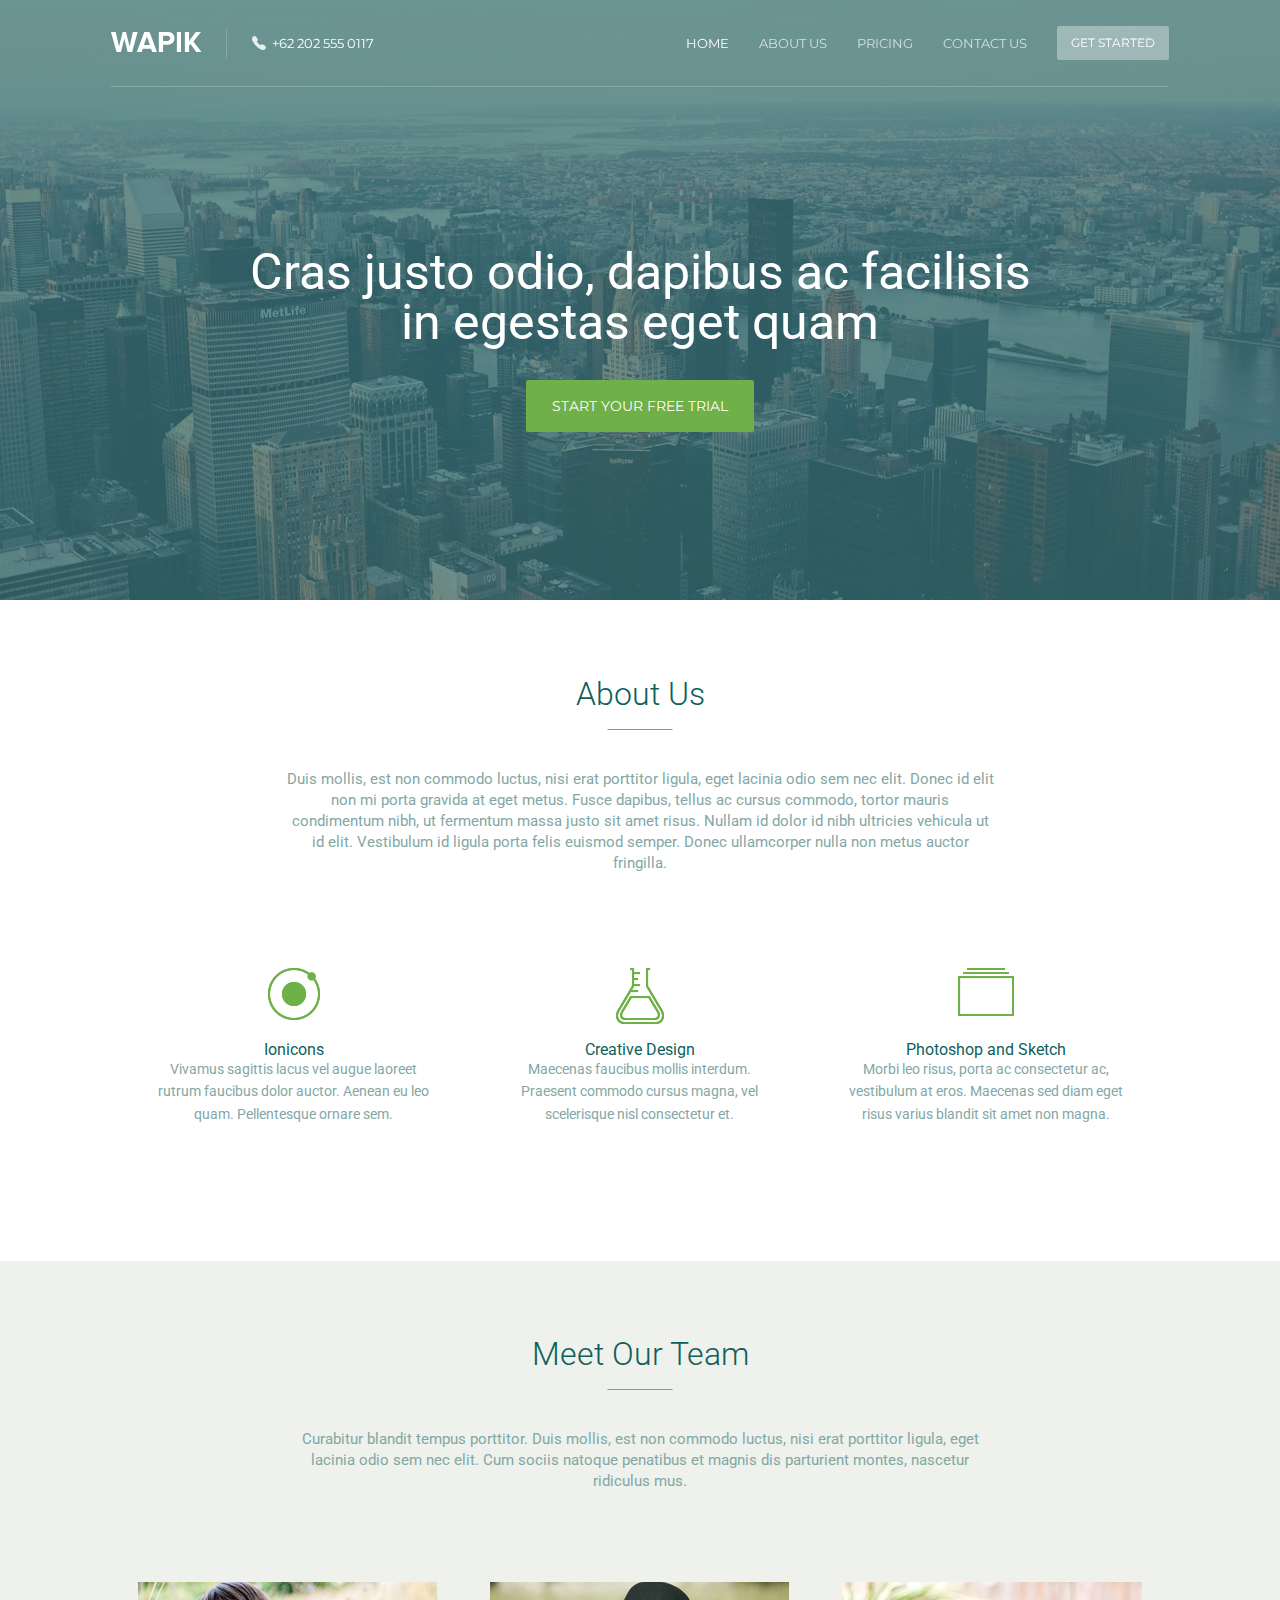
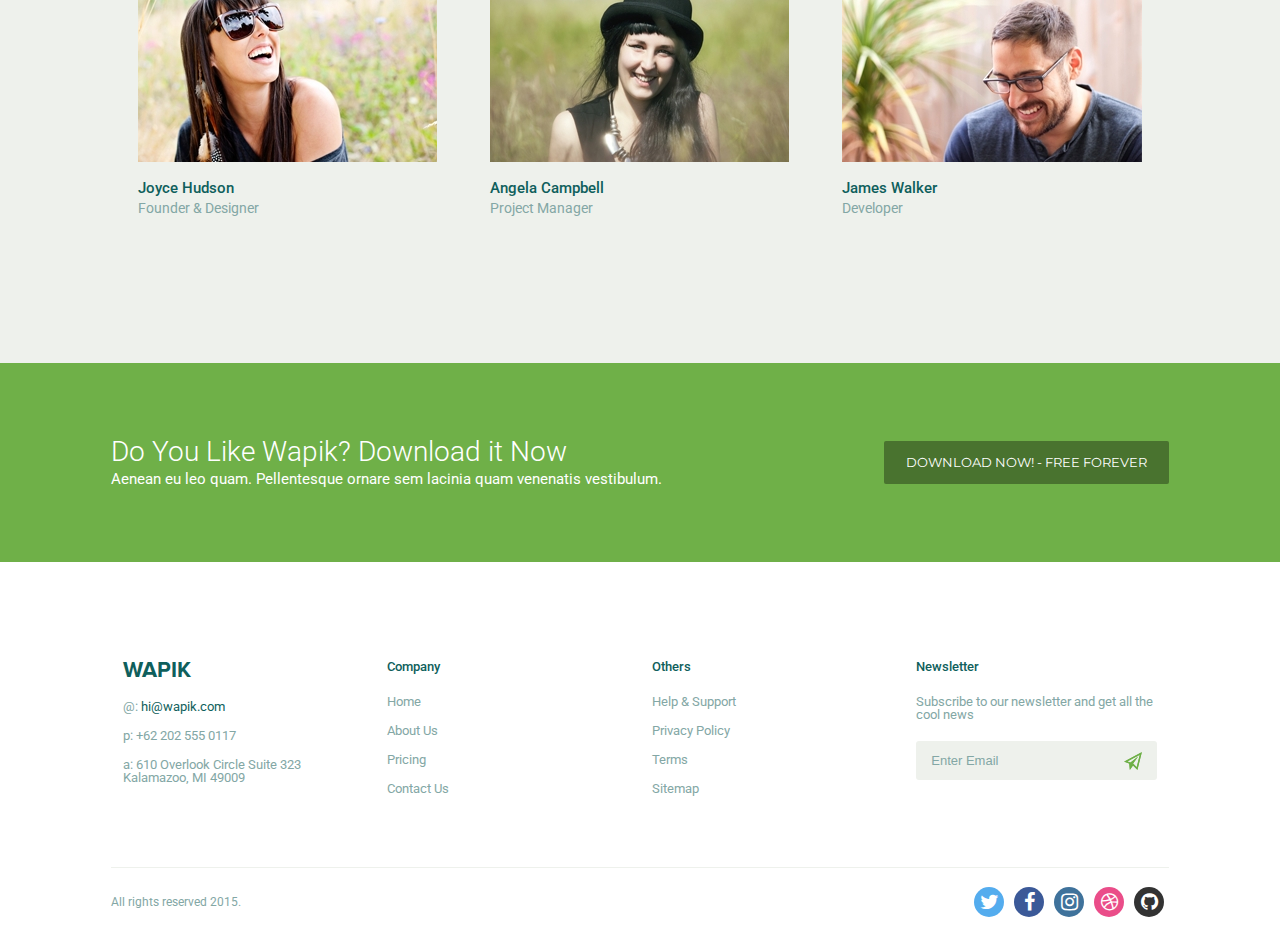
==== Wapik/Wapik-AboutUs/index.html @ 4d445528 "Wapik-Home commit" ====
<!DOCTYPE html><html lang="ru-RU"><head><meta charset="UTF-8"><meta http-equiv="X-UA-Compatible" content="IE = edge"><meta name="viewport" content="width=device-width" initial-scale="1" maximum-scale="1"><link rel="stylesheet" href="css/styles.css"><link href="https://fonts.googleapis.com/css?family=Merriweather:300|Montserrat|Roboto:300,400,500" rel="stylesheet"><title>Wapik</title></head><body><section class="aboutUs-banner" id="js-banner"><header class="header" id="js-header"><div class="container"><div class="header__wrap"><div class="header__column"><strong class="logo logo--header">Wapik</strong><a class="header__num" href="tel: +62 202 555 0117">+62 202 555 0117</a></div><div class="header__column"><div class="navicon" id="js-navicon"><span></span><span></span><span></span></div><ul class="nav" id="js-nav"><li class="nav__item"><a class="nav__link--current" href="#">Home</a></li><li class="nav__item"><a href="VladimirAbrosimov.github.io/Wapik-AboutUs">About us</a></li><li class="nav__item"><a href="VladimirAbrosimov.github.io/Wapik-Pricing">Pricing</a></li><li class="nav__item"><a href="VladimirAbrosimov.github.io/Wapik-ContactUs">Contact us</a></li></ul><a class="btn btn--header" href="#">Get Started</a></div></div></div></header><div class="container"><div class="aboutUs-banner__wrap"><h1 class="aboutUs-banner__title">Cras justo odio, dapibus ac facilisis in egestas eget quam</h1><a class="btn btn--aboutUs-banner">Start Your Free Trial</a></div></div></section><section class="about-us"><div class="container"><h2 class="headline headline--underlined">About Us</h2><p class="section-text section-text--about-us">Duis mollis, est non commodo luctus, nisi erat porttitor ligula, eget lacinia odio sem nec elit. Donec id elit non mi porta gravida at eget metus. Fusce dapibus, tellus ac cursus commodo, tortor mauris condimentum nibh, ut fermentum massa justo sit amet risus. Nullam id dolor id nibh ultricies vehicula ut id elit. Vestibulum id ligula porta felis euismod semper. Donec ullamcorper nulla non metus auctor fringilla.</p><div class="feature-items__wrap"><div class="feature-item feature-item--ionicons"><h4 class="headline headline--feature-item">Ionicons</h4><p class="feature-item__text">Vivamus sagittis lacus vel augue laoreet rutrum faucibus dolor auctor. Aenean eu leo quam. Pellentesque ornare sem.</p></div><div class="feature-item feature-item--design"><h4 class="headline headline--feature-item">Creative Design</h4><p class="feature-item__text">Maecenas faucibus mollis interdum. Praesent commodo cursus magna, vel scelerisque nisl consectetur et.</p></div><div class="feature-item feature-item--photoshop"><h4 class="headline headline--feature-item">Photoshop and Sketch</h4><p class="feature-item__text">Morbi leo risus, porta ac consectetur ac, vestibulum at eros. Maecenas sed diam eget risus varius blandit sit amet non magna.</p></div></div></div></section><section class="meet-team"><div class="container"><h2 class="headline headline--underlined">Meet Our Team</h2><p class="section-text section-text--meet-team">Curabitur blandit tempus porttitor. Duis mollis, est non commodo luctus, nisi erat porttitor ligula, eget lacinia odio sem nec elit. Cum sociis natoque penatibus et magnis dis parturient montes, nascetur ridiculus mus.</p><div class="team"><div class="team__item"><img class="team__img" src="img/jpg/team-01.jpg"><p class="team__person"><span class="person__name">Joyce Hudson</span><span class="person__activity">Founder & Designer</span></p></div><div class="team__item"><img class="team__img" src="img/jpg/team-02.jpg"><p class="team__person"><span class="person__name">Angela Campbell</span><span class="person__activity">Project Manager</span></p></div><div class="team__item"><img class="team__img" src="img/jpg/team-03.jpg"><p class="team__person"><span class="person__name">James Walker</span><span class="person__activity">Developer</span></p></div></div></div></section><section class="download-now"><div class="container"><div class="download-now__wrap"><div class="download-now__wrap-2"><h2 class="headline headline--download-now"><span>Do You Like Wapik? </span><span>Download it Now</span></h2><p class="download-now__text">Aenean eu leo quam. Pellentesque ornare sem lacinia quam venenatis vestibulum.</p></div><a class="btn btn--download-now" href="#">download now! - FREE forever</a></div></div></section><footer class="footer"><div class="container"><div class="footer__wrap"><div class="footer__column"><div class="footer__text-wrap"><strong class="logo logo--footer">Wapik</strong><ul class="footer__list"><li class="footer__item">@: <a class="footer__email" href="mailto:hi@wapik.com">hi@wapik.com</a></li><li class="footer__item">p: <a href="tel: +62 202 555 0117">+62 202 555 0117</a></li><li class="footer__item">a: <a href="https://maps.google.com/maps?q=610+Overlook+Circle+Suite+323+Kalamazoo,+MI+49009">610 Overlook Circle Suite 323 Kalamazoo, MI 49009</a></li></ul></div><div class="footer__text-wrap"><h5 class="headline headline--footer">Company</h5><ul class="footer__list"><li class="footer__item"><a href="#">Home</a></li><li class="footer__item"><a href="#">About Us</a></li><li class="footer__item"><a href="#">Pricing</a></li><li class="footer__item"><a href="#">Contact Us</a></li></ul></div></div><div class="footer__column"><div class="footer__text-wrap"><h5 class="headline headline--footer">Others</h5><ul class="footer__list"><li class="footer__item"><a href="#">Help & Support</a></li><li class="footer__item"><a href="#">Privacy Policy</a></li><li class="footer__item"><a href="#">Terms</a></li><li class="footer__item"><a href="#">Sitemap</a></li></ul></div><div class="footer__text-wrap"><h5 class="headline headline--footer">Newsletter</h5><p class="footer__newsletter-text">Subscribe to our newsletter and get all the cool news</p><form class="footer__form"><input class="footer__input" type="text" name="email" placeholder="Enter Email"><input class="footer__submit" type="image" src="img/png/newsletter.png"></form></div></div></div><div class="footer__bottom-line"><p class="copyright">All rights reserved 2015.</p><ul class="social"><li class="social__item social__item--twitter"><a href="#"><i class="fa fa-twitter"></i></a></li><li class="social__item social__item--facebook"><a href="#"><i class="fa fa-facebook"></i></a></li><li class="social__item social__item--instagram"><a href="#"><i class="fa fa-instagram"></i></a></li><li class="social__item social__item--dribbble"><a href="#"><i class="fa fa-dribbble"></i></a></li><li class="social__item social__item--github"><a href="#"><i class="fa fa-github"></i></a></li></ul></div></div></footer><script src="js/min.scripts.js"></script></body></html>
---- Wapik/Wapik-AboutUs/css/styles.css ----
html,body,div,span,applet,object,iframe,h1,h2,h3,h4,h5,h6,p,blockquote,pre,a,abbr,acronym,address,big,cite,code,del,dfn,em,img,ins,kbd,q,s,samp,small,strike,strong,sub,sup,tt,var,b,u,i,center,dl,dt,dd,ol,ul,li,fieldset,form,label,legend,table,caption,tbody,tfoot,thead,tr,th,td,article,aside,canvas,details,embed,figure,figcaption,footer,header,hgroup,menu,nav,output,ruby,section,summary,time,mark,audio,video{margin:0;padding:0;border:0;font-size:100%;font:inherit;vertical-align:baseline}article,aside,details,figcaption,figure,footer,header,hgroup,menu,nav,section{display:block}body{line-height:1}ol,ul{list-style:none}blockquote,q{quotes:none}blockquotebefore,blockquoteafter,qbefore,qafter{content:'';content:none}table{border-collapse:collapse;border-spacing:0}html{font-size:10px}body{font-family:'Roboto',Arial,sans-serif;font-weight:400;font-size:1.4rem;color:#83a7a5;text-align:left}a{text-decoration:none}input{-webkit-appearance:none;border:none}*{box-sizing:border-box}.container{width:100%;padding:0 15px;max-width:1088px;margin:0 auto}@media (max-width:500px){html{font-size:9px}.nav.nav-show{bottom:-125px}}@media (max-width:326px){html{font-size:8px}.nav.nav-show{bottom:-121px}}@font-face{font-family:'ProximaNovaBold';src:url("../fonts/ProximaNovaBold/ProximaNovaBold.woff") format('woff'),url("../fonts/ProximaNovaBold/ProximaNovaBold.ttf") format('truetype'),url("../fonts/ProximaNovaBold/ProximaNovaBold.svg") format('svg');font-style:normal;font-weight:normal}@font-face{font-family:'FontAwesome';src:url("../fonts/fontawesome/fontawesome-webfont.woff2") format('woff2'),url("../fonts/fontawesome/fontawesome-webfont.woff") format('woff'),url("../fonts/fontawesome/fontawesome-webfont.ttf") format('truetype'),url("../fonts/fontawesome/fontawesome-webfont.svg") format('svg');font-style:normal;font-weight:normal}.logo{color:#fff;font-family:'ProximaNovaBold',Arial,sans-serif;font-weight:700;font-size:2.9rem;text-transform:uppercase}.btn{display:inline-block;cursor:pointer;color:#fff;font-family:'Montserrat',Arial,sans-serif;font-size:1.3rem;text-transform:uppercase;border-radius:2px;background-color:#6fb048}.headline{color:#0f5f5c;font-weight:300;font-size:3.2rem;}.headline--underlined{text-align:center;position:relative;padding-bottom:20px;}.headline--underlined::after{content:'';display:block;width:65px;height:1px;position:absolute;left:50%;transform:translateX(-50%);bottom:0;background-color:#6fb048}.section-text{margin:39px auto 0 auto;text-align:center;font-size:1.5rem;line-height:1.4em}.header{position:fixed;left:0;right:0;top:0;z-index:9999;}.header__wrap{position:relative;display:-ms-flexbox;display:flex;-ms-flex-flow:row wrap;flex-flow:row wrap;-ms-flex-pack:justify;justify-content:space-between;-ms-flex-align:center;align-items:center;padding:16px 0;font-family:'Montserrat',Arial,sans-serif;border-bottom:1px rgba(255,255,255,0.2) solid}.header__column{display:-ms-flexbox;display:flex;-ms-flex-align:center;align-items:center;padding:10px 0}.header__num{position:relative;margin-left:25px;padding-left:20px;color:#fff;font-size:1.3rem;}.header__num::before{content:'';display:block;background-image:url("../img/sprite/sprite.png");background-position:-66px -48px;width:14px;height:14px;position:absolute;left:0;top:50%;transform:translateY(-50%)}.nav__item{display:inline-block;padding:10px 0;margin:0 15px;font-size:1.3rem;text-transform:uppercase;}.nav__item a{color:rgba(255,255,255,0.7)}a.nav__link--current{color:#fff}.navicon{display:none;margin-right:15px;padding:9px 10px;border-radius:4px;border:1px solid #fff;transition:.3s background-color;}.navicon:hover{background-color:#fff}.navicon span{display:block;width:22px;height:2px;margin-bottom:4px;background-color:#888;}.navicon span:last-child{margin-bottom:0}.header-scroll{background:#fff;box-shadow:0 6px 12px rgba(0,0,0,0.175);}.header-scroll .header__wrap{border-bottom:none}.header-scroll .logo--header{border-right:1px rgba(102,102,102,0.2) solid}.header-scroll .header__num,.header-scroll .nav__item a{color:#83a7a5}.header-scroll .logo--header,.header-scroll a.nav__link--current{color:#0f5f5c}.header-scroll .header__num::before{background-image:url("../img/sprite/sprite.png");background-position:-52px -48px;width:14px;height:14px}.header-scroll .btn--header{background-color:#6fb048}.header-scroll .navicon{border-color:#ddd;}.header-scroll .navicon:hover{background-color:#ddd}.nav.nav-show{display:block;}.nav.nav-show .nav__item a{color:rgba(255,255,255,0.7)}.nav.nav-show a.nav__link--current{color:#fff}.logo--header{padding-right:25px;border-right:1px rgba(255,255,255,0.2) solid}.btn--header{padding:11px 14px;margin-left:15px;font-size:1.2rem;background-color:rgba(255,255,255,0.35)}@media (max-width:850px){.btn--header{margin-left:0}.navicon{display:inline-block}.nav{position:absolute;left:0;right:0;bottom:-133px;display:none;background-color:rgba(131,167,165,0.91);}.nav__item{display:block}}@media (max-width:453px){.header__wrap{-ms-flex-pack:center;justify-content:center}}.footer{background-color:#fff;}.footer__wrap{display:-ms-flexbox;display:flex;-ms-flex-flow:row wrap;flex-flow:row wrap;-ms-flex-pack:center;justify-content:center;padding:78px 0 36px 0}.footer__column{display:-ms-flexbox;display:flex;-ms-flex-flow:row wrap;flex-flow:row wrap;-ms-flex-preferred-size:529px;flex-basis:529px}.footer__text-wrap{-ms-flex-preferred-size:241px;flex-basis:241px;padding:20px 0;margin:0 auto;font-size:1.3rem}.footer__item{margin-bottom:16px;}.footer__item a{color:#83a7a5}.footer__item a.footer__email{color:#0f5f5c}.footer__newsletter-text{margin-bottom:20px}.footer__form{position:relative;width:100%}.footer__input{width:100%;padding:12px 37px 12px 15px;color:#0f5f5c;font-size:1.3rem;border-radius:3px;background-color:#eef1ec;}.footer__input::-webkit-input-placeholder{color:#83a7a5}.footer__input:-ms-input-placeholder{color:#83a7a5}.footer__input::placeholder{color:#83a7a5}.footer__submit{position:absolute;top:50%;transform:translateY(-50%);right:15px}.footer__bottom-line{display:-ms-flexbox;display:flex;-ms-flex-flow:row wrap;flex-flow:row wrap;-ms-flex-pack:justify;justify-content:space-between;-ms-flex-align:center;align-items:center;padding:9px 0 6px 0;border-top:1px solid #eef1ec}.copyright{font-size:1.2rem}.social{display:-ms-flexbox;display:flex;-ms-flex-flow:row wrap;flex-flow:row wrap;-ms-flex-pack:center;justify-content:center;padding:5px 0;}.social__item{display:-ms-flexbox;display:flex;-ms-flex-align:center;align-items:center;-ms-flex-pack:center;justify-content:center;width:30px;height:30px;margin:5px;font-family:FontAwesome;border-radius:50%;}.social__item--twitter{background-color:#54acee}.social__item--facebook{background-color:#3b5998}.social__item--instagram{background-color:#3f729b}.social__item--dribbble{background-color:#ea4d89}.social__item--github{background-color:#333}.fa{color:#fff;font-size:20px;}.fa-twitter::before{content:'\f099'}.fa-facebook::before{content:'\f09a'}.fa-instagram::before{content:'\f16d'}.fa-dribbble::before{content:'\f17d'}.fa-github::before{content:'\f09b'}.logo--footer{display:block;margin-bottom:18px;color:#0f5f5c;font-size:2.2rem}.headline--footer{margin-bottom:22px;font-weight:500;font-size:1.3rem}@media (max-width:363px){.footer__bottom-line{-ms-flex-pack:center;justify-content:center}}.aboutUs-banner{min-height:600px;background:#2d6e70 url("../img/jpg/aboutUs-banner.jpg") no-repeat center center/cover;}.aboutUs-banner__wrap{padding:160px 0;text-align:center}.aboutUs-banner__title{max-width:816px;margin:0 auto 33px auto;color:#fff;font-size:5rem}.btn--aboutUs-banner{padding:19px 26px;font-size:1.4rem}.about-us{padding:78px 0 106px 0;background-color:#fff}.section-text--about-us{max-width:707px}.feature-item{-ms-flex-preferred-size:299px;flex-basis:299px;position:relative;margin-top:69px;padding:74px 10px 30px 10px;}.feature-item::before{content:'';display:block;position:absolute;left:50%;transform:translateX(-50%);top:0}.feature-items__wrap{display:-ms-flexbox;display:flex;-ms-flex-flow:row wrap;flex-flow:row wrap;-ms-flex-pack:distribute;justify-content:space-around;max-width:1039px;margin:25px auto 0 auto;text-align:center}.feature-item__text{line-height:1.6em}.feature-item--ionicons::before{background-image:url("../img/sprite/sprite.png");background-position:0 0;width:52px;height:52px}.feature-item--design::before{background-image:url("../img/sprite/sprite.png");background-position:0 -52px;width:48px;height:56px}.feature-item--photoshop::before{background-image:url("../img/sprite/sprite.png");background-position:-52px 0;width:56px;height:48px}.headline--feature-item{font-family:'Roboto',Arial,sans-serif;font-weight:400;font-size:1.6rem}@media (max-width:450px){.feature-item{padding-left:0;padding-right:0}}.meet-team{padding:77px 0 118px 0;background-color:#eef1ec}.section-text--meet-team{max-width:679px}.team{display:-ms-flexbox;display:flex;-ms-flex-flow:row wrap;flex-flow:row wrap;-ms-flex-pack:distribute;justify-content:space-around;margin-top:60px;}.team__item{padding:30px 15px}.team__img{width:100%;max-width:300px}.team__person{margin-top:17px}.person__name{display:block;margin-bottom:5px;color:#0f5f5c;font-size:1.5rem;font-weight:500}.download-now{padding:55px 0;background:#6fb048;}.download-now__wrap{display:-ms-flexbox;display:flex;-ms-flex-flow:row wrap;flex-flow:row wrap;-ms-flex-align:center;align-items:center;-ms-flex-pack:justify;justify-content:space-between}.download-now__wrap-2{padding:20px 0}.download-now__text{font-size:1.5rem;color:#fff}.headline--download-now{margin-bottom:6px;color:#fff;font-size:2.8rem;}.headline--download-now span:last-child{display:inline-block}.btn--download-now{padding:15px 22px;background-color:#49732f}
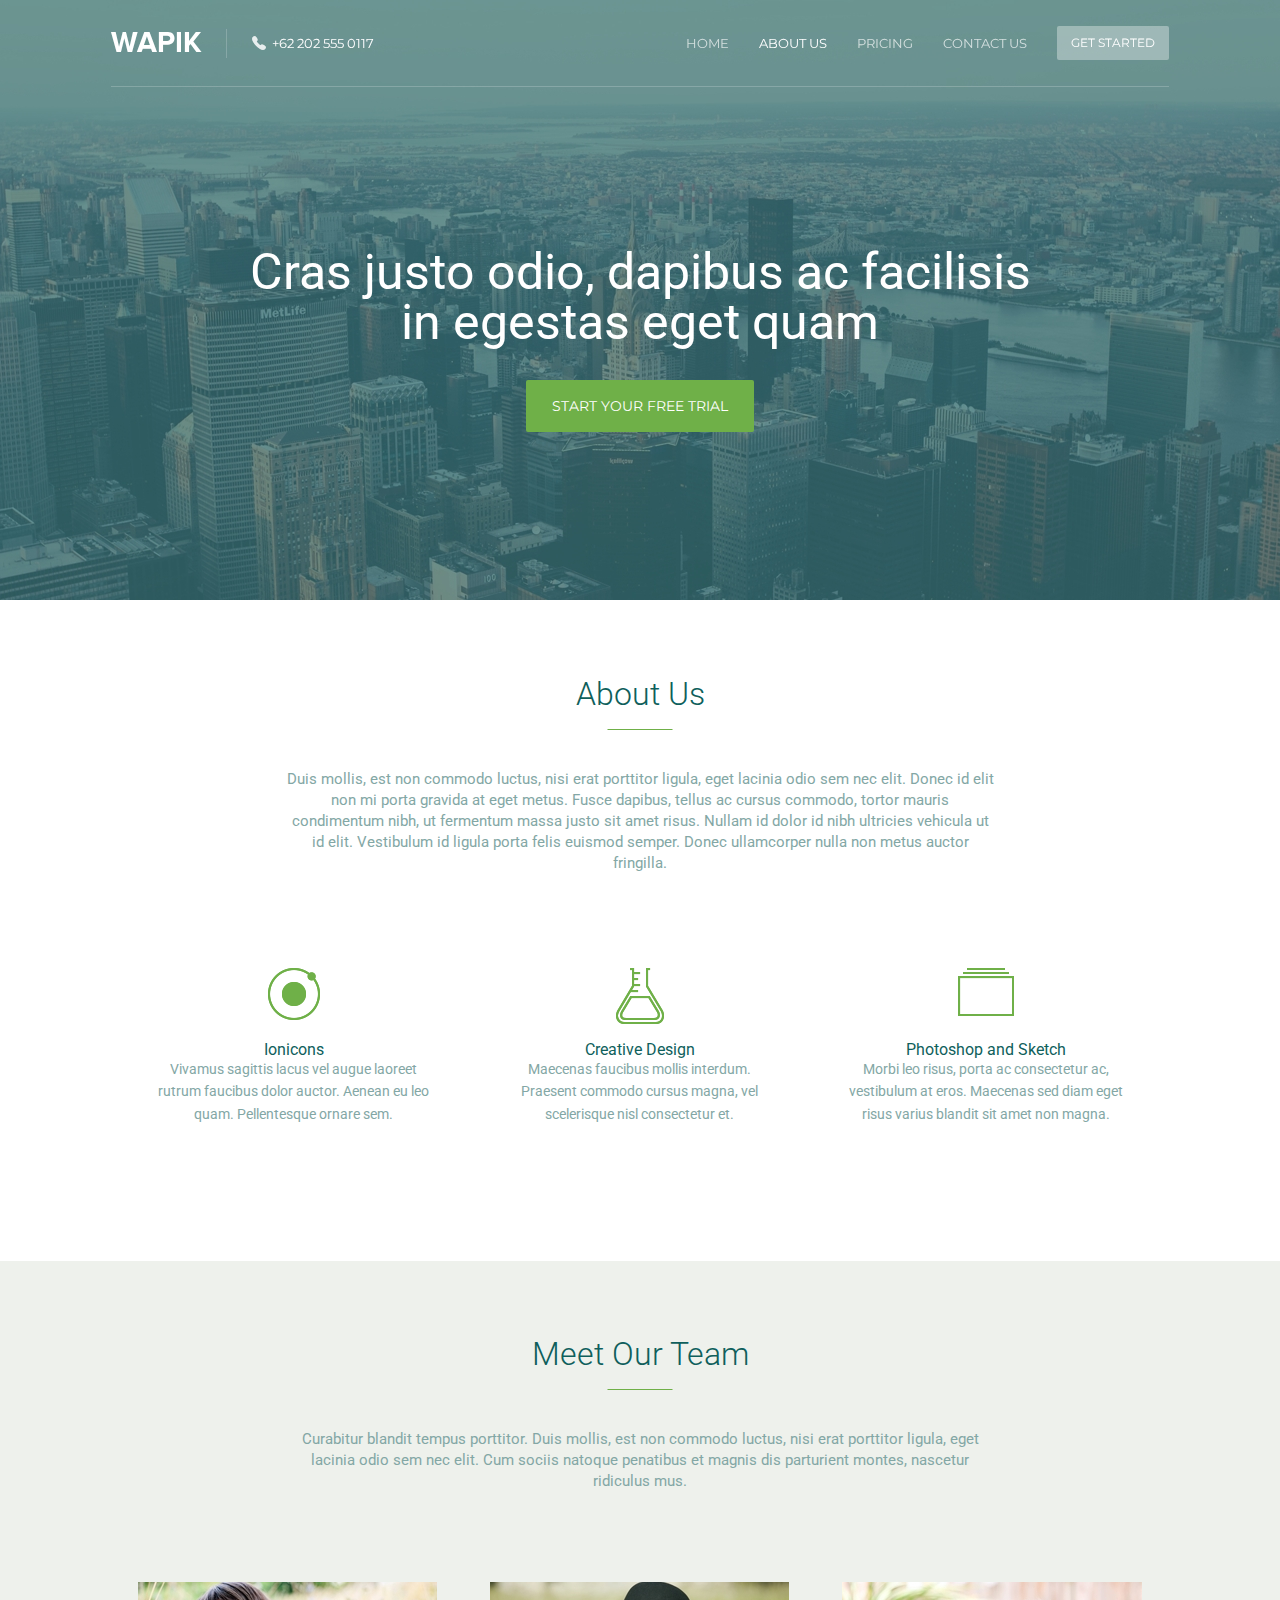
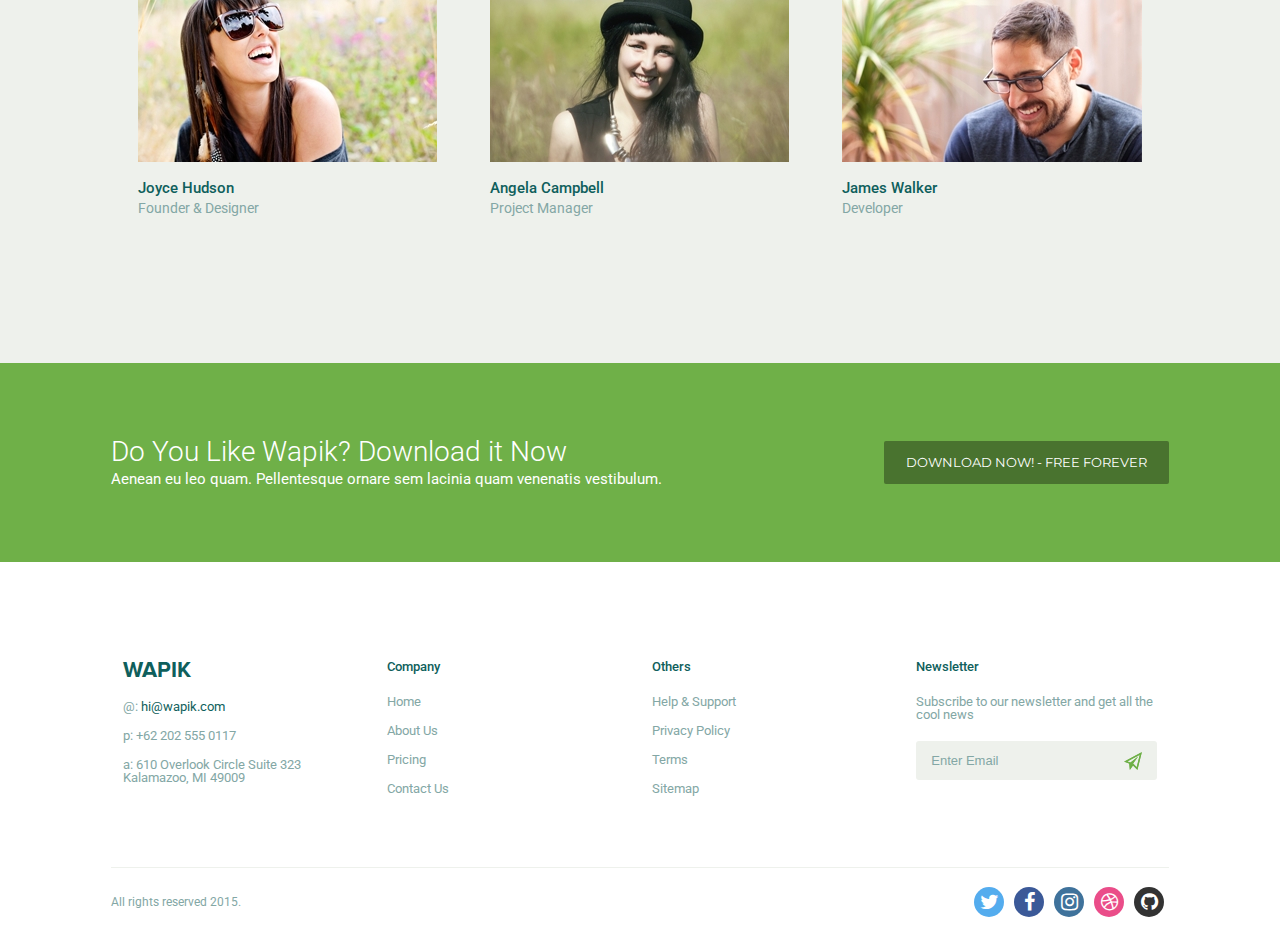
==== commit 58ad4aa9: "Wapik-AboutUs commit" ====
--- a/Wapik/Wapik-AboutUs/index.html
+++ b/Wapik/Wapik-AboutUs/index.html
@@ -1 +1 @@
-<!DOCTYPE html><html lang="ru-RU"><head><meta charset="UTF-8"><meta http-equiv="X-UA-Compatible" content="IE = edge"><meta name="viewport" content="width=device-width" initial-scale="1" maximum-scale="1"><link rel="stylesheet" href="css/styles.css"><link href="https://fonts.googleapis.com/css?family=Merriweather:300|Montserrat|Roboto:300,400,500" rel="stylesheet"><title>Wapik</title></head><body><section class="aboutUs-banner" id="js-banner"><header class="header" id="js-header"><div class="container"><div class="header__wrap"><div class="header__column"><strong class="logo logo--header">Wapik</strong><a class="header__num" href="tel: +62 202 555 0117">+62 202 555 0117</a></div><div class="header__column"><div class="navicon" id="js-navicon"><span></span><span></span><span></span></div><ul class="nav" id="js-nav"><li class="nav__item"><a class="nav__link--current" href="#">Home</a></li><li class="nav__item"><a href="VladimirAbrosimov.github.io/Wapik-AboutUs">About us</a></li><li class="nav__item"><a href="VladimirAbrosimov.github.io/Wapik-Pricing">Pricing</a></li><li class="nav__item"><a href="VladimirAbrosimov.github.io/Wapik-ContactUs">Contact us</a></li></ul><a class="btn btn--header" href="#">Get Started</a></div></div></div></header><div class="container"><div class="aboutUs-banner__wrap"><h1 class="aboutUs-banner__title">Cras justo odio, dapibus ac facilisis in egestas eget quam</h1><a class="btn btn--aboutUs-banner">Start Your Free Trial</a></div></div></section><section class="about-us"><div class="container"><h2 class="headline headline--underlined">About Us</h2><p class="section-text section-text--about-us">Duis mollis, est non commodo luctus, nisi erat porttitor ligula, eget lacinia odio sem nec elit. Donec id elit non mi porta gravida at eget metus. Fusce dapibus, tellus ac cursus commodo, tortor mauris condimentum nibh, ut fermentum massa justo sit amet risus. Nullam id dolor id nibh ultricies vehicula ut id elit. Vestibulum id ligula porta felis euismod semper. Donec ullamcorper nulla non metus auctor fringilla.</p><div class="feature-items__wrap"><div class="feature-item feature-item--ionicons"><h4 class="headline headline--feature-item">Ionicons</h4><p class="feature-item__text">Vivamus sagittis lacus vel augue laoreet rutrum faucibus dolor auctor. Aenean eu leo quam. Pellentesque ornare sem.</p></div><div class="feature-item feature-item--design"><h4 class="headline headline--feature-item">Creative Design</h4><p class="feature-item__text">Maecenas faucibus mollis interdum. Praesent commodo cursus magna, vel scelerisque nisl consectetur et.</p></div><div class="feature-item feature-item--photoshop"><h4 class="headline headline--feature-item">Photoshop and Sketch</h4><p class="feature-item__text">Morbi leo risus, porta ac consectetur ac, vestibulum at eros. Maecenas sed diam eget risus varius blandit sit amet non magna.</p></div></div></div></section><section class="meet-team"><div class="container"><h2 class="headline headline--underlined">Meet Our Team</h2><p class="section-text section-text--meet-team">Curabitur blandit tempus porttitor. Duis mollis, est non commodo luctus, nisi erat porttitor ligula, eget lacinia odio sem nec elit. Cum sociis natoque penatibus et magnis dis parturient montes, nascetur ridiculus mus.</p><div class="team"><div class="team__item"><img class="team__img" src="img/jpg/team-01.jpg"><p class="team__person"><span class="person__name">Joyce Hudson</span><span class="person__activity">Founder & Designer</span></p></div><div class="team__item"><img class="team__img" src="img/jpg/team-02.jpg"><p class="team__person"><span class="person__name">Angela Campbell</span><span class="person__activity">Project Manager</span></p></div><div class="team__item"><img class="team__img" src="img/jpg/team-03.jpg"><p class="team__person"><span class="person__name">James Walker</span><span class="person__activity">Developer</span></p></div></div></div></section><section class="download-now"><div class="container"><div class="download-now__wrap"><div class="download-now__wrap-2"><h2 class="headline headline--download-now"><span>Do You Like Wapik? </span><span>Download it Now</span></h2><p class="download-now__text">Aenean eu leo quam. Pellentesque ornare sem lacinia quam venenatis vestibulum.</p></div><a class="btn btn--download-now" href="#">download now! - FREE forever</a></div></div></section><footer class="footer"><div class="container"><div class="footer__wrap"><div class="footer__column"><div class="footer__text-wrap"><strong class="logo logo--footer">Wapik</strong><ul class="footer__list"><li class="footer__item">@: <a class="footer__email" href="mailto:hi@wapik.com">hi@wapik.com</a></li><li class="footer__item">p: <a href="tel: +62 202 555 0117">+62 202 555 0117</a></li><li class="footer__item">a: <a href="https://maps.google.com/maps?q=610+Overlook+Circle+Suite+323+Kalamazoo,+MI+49009">610 Overlook Circle Suite 323 Kalamazoo, MI 49009</a></li></ul></div><div class="footer__text-wrap"><h5 class="headline headline--footer">Company</h5><ul class="footer__list"><li class="footer__item"><a href="#">Home</a></li><li class="footer__item"><a href="#">About Us</a></li><li class="footer__item"><a href="#">Pricing</a></li><li class="footer__item"><a href="#">Contact Us</a></li></ul></div></div><div class="footer__column"><div class="footer__text-wrap"><h5 class="headline headline--footer">Others</h5><ul class="footer__list"><li class="footer__item"><a href="#">Help & Support</a></li><li class="footer__item"><a href="#">Privacy Policy</a></li><li class="footer__item"><a href="#">Terms</a></li><li class="footer__item"><a href="#">Sitemap</a></li></ul></div><div class="footer__text-wrap"><h5 class="headline headline--footer">Newsletter</h5><p class="footer__newsletter-text">Subscribe to our newsletter and get all the cool news</p><form class="footer__form"><input class="footer__input" type="text" name="email" placeholder="Enter Email"><input class="footer__submit" type="image" src="img/png/newsletter.png"></form></div></div></div><div class="footer__bottom-line"><p class="copyright">All rights reserved 2015.</p><ul class="social"><li class="social__item social__item--twitter"><a href="#"><i class="fa fa-twitter"></i></a></li><li class="social__item social__item--facebook"><a href="#"><i class="fa fa-facebook"></i></a></li><li class="social__item social__item--instagram"><a href="#"><i class="fa fa-instagram"></i></a></li><li class="social__item social__item--dribbble"><a href="#"><i class="fa fa-dribbble"></i></a></li><li class="social__item social__item--github"><a href="#"><i class="fa fa-github"></i></a></li></ul></div></div></footer><script src="js/min.scripts.js"></script></body></html>+<!DOCTYPE html><html lang="ru-RU"><head><meta charset="UTF-8"><meta http-equiv="X-UA-Compatible" content="IE = edge"><meta name="viewport" content="width=device-width" initial-scale="1" maximum-scale="1"><link rel="stylesheet" href="css/styles.css"><link href="https://fonts.googleapis.com/css?family=Merriweather:300|Montserrat|Roboto:300,400,500" rel="stylesheet"><title>Wapik</title></head><body><section class="aboutUs-banner" id="js-banner"><header class="header" id="js-header"><div class="container"><div class="header__wrap"><div class="header__column"><strong class="logo logo--header">Wapik</strong><a class="header__num" href="tel: +62 202 555 0117">+62 202 555 0117</a></div><div class="header__column"><div class="navicon" id="js-navicon"><span></span><span></span><span></span></div><ul class="nav" id="js-nav"><li class="nav__item"><a href="https://VladimirAbrosimov.github.io/Wapik/Wapik-Home">Home</a></li><li class="nav__item"><a class="nav__link--current" href="#">About us</a></li><li class="nav__item"><a href="https://VladimirAbrosimov.github.io/Wapik/Wapik-Pricing">Pricing</a></li><li class="nav__item"><a href="https://VladimirAbrosimov.github.io/Wapik/Wapik-ContactUs">Contact us</a></li></ul><a class="btn btn--header" href="#">Get Started</a></div></div></div></header><div class="container"><div class="aboutUs-banner__wrap"><h1 class="aboutUs-banner__title">Cras justo odio, dapibus ac facilisis in egestas eget quam</h1><a class="btn btn--aboutUs-banner">Start Your Free Trial</a></div></div></section><section class="about-us"><div class="container"><h2 class="headline headline--underlined">About Us</h2><p class="section-text section-text--about-us">Duis mollis, est non commodo luctus, nisi erat porttitor ligula, eget lacinia odio sem nec elit. Donec id elit non mi porta gravida at eget metus. Fusce dapibus, tellus ac cursus commodo, tortor mauris condimentum nibh, ut fermentum massa justo sit amet risus. Nullam id dolor id nibh ultricies vehicula ut id elit. Vestibulum id ligula porta felis euismod semper. Donec ullamcorper nulla non metus auctor fringilla.</p><div class="feature-items__wrap"><div class="feature-item feature-item--ionicons"><h4 class="headline headline--feature-item">Ionicons</h4><p class="feature-item__text">Vivamus sagittis lacus vel augue laoreet rutrum faucibus dolor auctor. Aenean eu leo quam. Pellentesque ornare sem.</p></div><div class="feature-item feature-item--design"><h4 class="headline headline--feature-item">Creative Design</h4><p class="feature-item__text">Maecenas faucibus mollis interdum. Praesent commodo cursus magna, vel scelerisque nisl consectetur et.</p></div><div class="feature-item feature-item--photoshop"><h4 class="headline headline--feature-item">Photoshop and Sketch</h4><p class="feature-item__text">Morbi leo risus, porta ac consectetur ac, vestibulum at eros. Maecenas sed diam eget risus varius blandit sit amet non magna.</p></div></div></div></section><section class="meet-team"><div class="container"><h2 class="headline headline--underlined">Meet Our Team</h2><p class="section-text section-text--meet-team">Curabitur blandit tempus porttitor. Duis mollis, est non commodo luctus, nisi erat porttitor ligula, eget lacinia odio sem nec elit. Cum sociis natoque penatibus et magnis dis parturient montes, nascetur ridiculus mus.</p><div class="team"><div class="team__item"><img class="team__img" src="img/jpg/team-01.jpg"><p class="team__person"><span class="person__name">Joyce Hudson</span><span class="person__activity">Founder & Designer</span></p></div><div class="team__item"><img class="team__img" src="img/jpg/team-02.jpg"><p class="team__person"><span class="person__name">Angela Campbell</span><span class="person__activity">Project Manager</span></p></div><div class="team__item"><img class="team__img" src="img/jpg/team-03.jpg"><p class="team__person"><span class="person__name">James Walker</span><span class="person__activity">Developer</span></p></div></div></div></section><section class="download-now"><div class="container"><div class="download-now__wrap"><div class="download-now__wrap-2"><h2 class="headline headline--download-now"><span>Do You Like Wapik? </span><span>Download it Now</span></h2><p class="download-now__text">Aenean eu leo quam. Pellentesque ornare sem lacinia quam venenatis vestibulum.</p></div><a class="btn btn--download-now" href="#">download now! - FREE forever</a></div></div></section><footer class="footer"><div class="container"><div class="footer__wrap"><div class="footer__column"><div class="footer__text-wrap"><strong class="logo logo--footer">Wapik</strong><ul class="footer__list"><li class="footer__item">@: <a class="footer__email" href="mailto:hi@wapik.com">hi@wapik.com</a></li><li class="footer__item">p: <a href="tel: +62 202 555 0117">+62 202 555 0117</a></li><li class="footer__item">a: <a href="https://maps.google.com/maps?q=610+Overlook+Circle+Suite+323+Kalamazoo,+MI+49009">610 Overlook Circle Suite 323 Kalamazoo, MI 49009</a></li></ul></div><div class="footer__text-wrap"><h5 class="headline headline--footer">Company</h5><ul class="footer__list"><li class="footer__item"><a href="#">Home</a></li><li class="footer__item"><a href="#">About Us</a></li><li class="footer__item"><a href="#">Pricing</a></li><li class="footer__item"><a href="#">Contact Us</a></li></ul></div></div><div class="footer__column"><div class="footer__text-wrap"><h5 class="headline headline--footer">Others</h5><ul class="footer__list"><li class="footer__item"><a href="#">Help & Support</a></li><li class="footer__item"><a href="#">Privacy Policy</a></li><li class="footer__item"><a href="#">Terms</a></li><li class="footer__item"><a href="#">Sitemap</a></li></ul></div><div class="footer__text-wrap"><h5 class="headline headline--footer">Newsletter</h5><p class="footer__newsletter-text">Subscribe to our newsletter and get all the cool news</p><form class="footer__form"><input class="footer__input" type="text" name="email" placeholder="Enter Email"><input class="footer__submit" type="image" src="img/png/newsletter.png"></form></div></div></div><div class="footer__bottom-line"><p class="copyright">All rights reserved 2015.</p><ul class="social"><li class="social__item social__item--twitter"><a href="#"><i class="fa fa-twitter"></i></a></li><li class="social__item social__item--facebook"><a href="#"><i class="fa fa-facebook"></i></a></li><li class="social__item social__item--instagram"><a href="#"><i class="fa fa-instagram"></i></a></li><li class="social__item social__item--dribbble"><a href="#"><i class="fa fa-dribbble"></i></a></li><li class="social__item social__item--github"><a href="#"><i class="fa fa-github"></i></a></li></ul></div></div></footer><script src="js/min.scripts.js"></script></body></html>